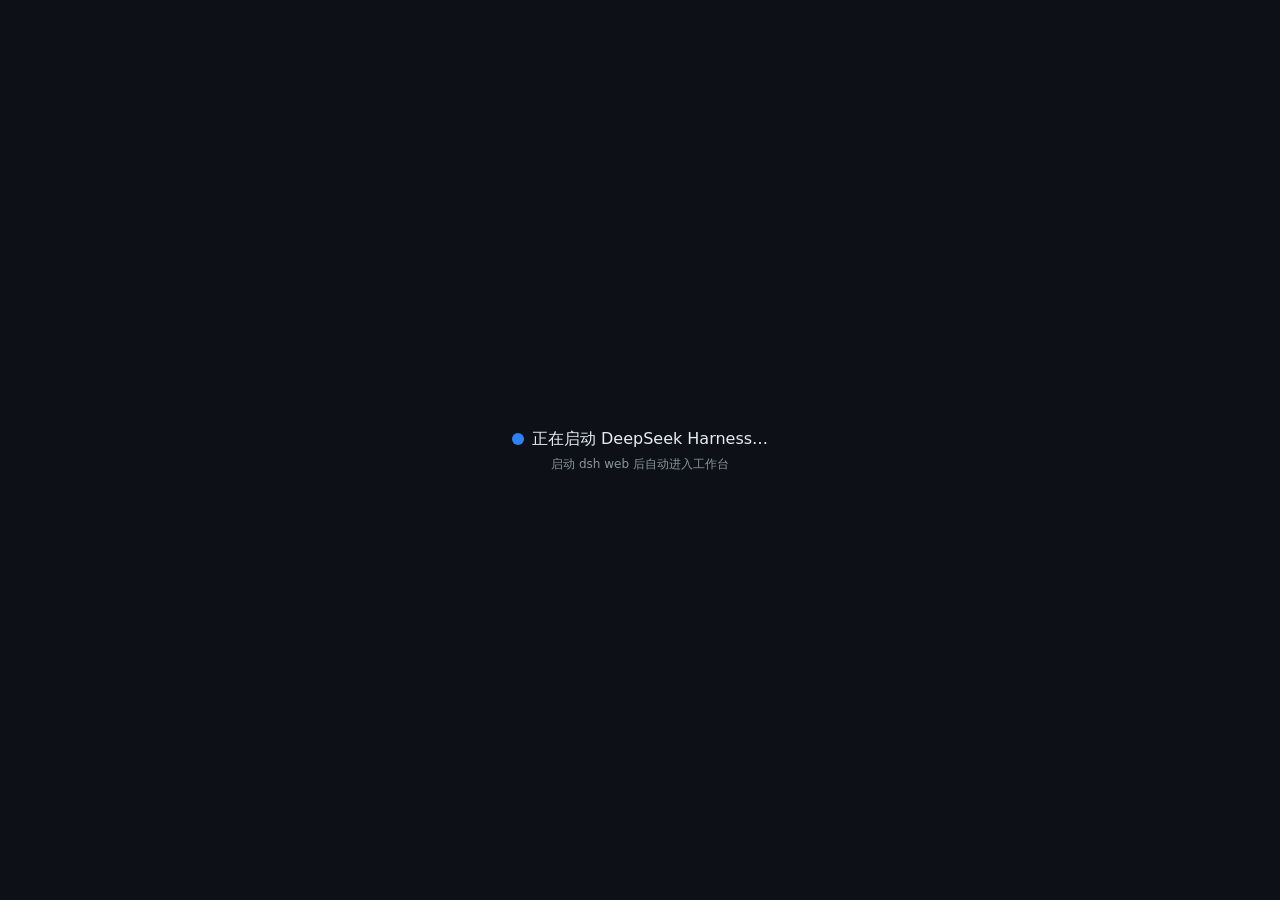
==== apps/desktop/ui/index.html @ 60bbfa70 "Initial commit: DSh Desktop (DeepSeek Harness 桌面端)" ====
<!doctype html>
<html lang="zh-CN">
  <head>
    <meta charset="utf-8" />
    <title>DeepSeek Harness</title>
    <style>
      body {
        margin: 0;
        height: 100vh;
        display: flex;
        align-items: center;
        justify-content: center;
        font-family: -apple-system, system-ui, sans-serif;
        background: #0d1117;
        color: #e6edf3;
      }
      .card {
        text-align: center;
        line-height: 1.8;
      }
      .dot {
        display: inline-block;
        width: 12px;
        height: 12px;
        border-radius: 50%;
        background: #2f81f7;
        animation: pulse 1.2s infinite;
        margin-right: 8px;
        vertical-align: middle;
      }
      @keyframes pulse {
        0%, 100% { opacity: 0.3; }
        50% { opacity: 1; }
      }
    </style>
  </head>
  <body>
    <div class="card">
      <div><span class="dot"></span>正在启动 DeepSeek Harness…</div>
      <div style="font-size: 12px; color: #8b949e;">启动 dsh web 后自动进入工作台</div>
    </div>
  </body>
</html>
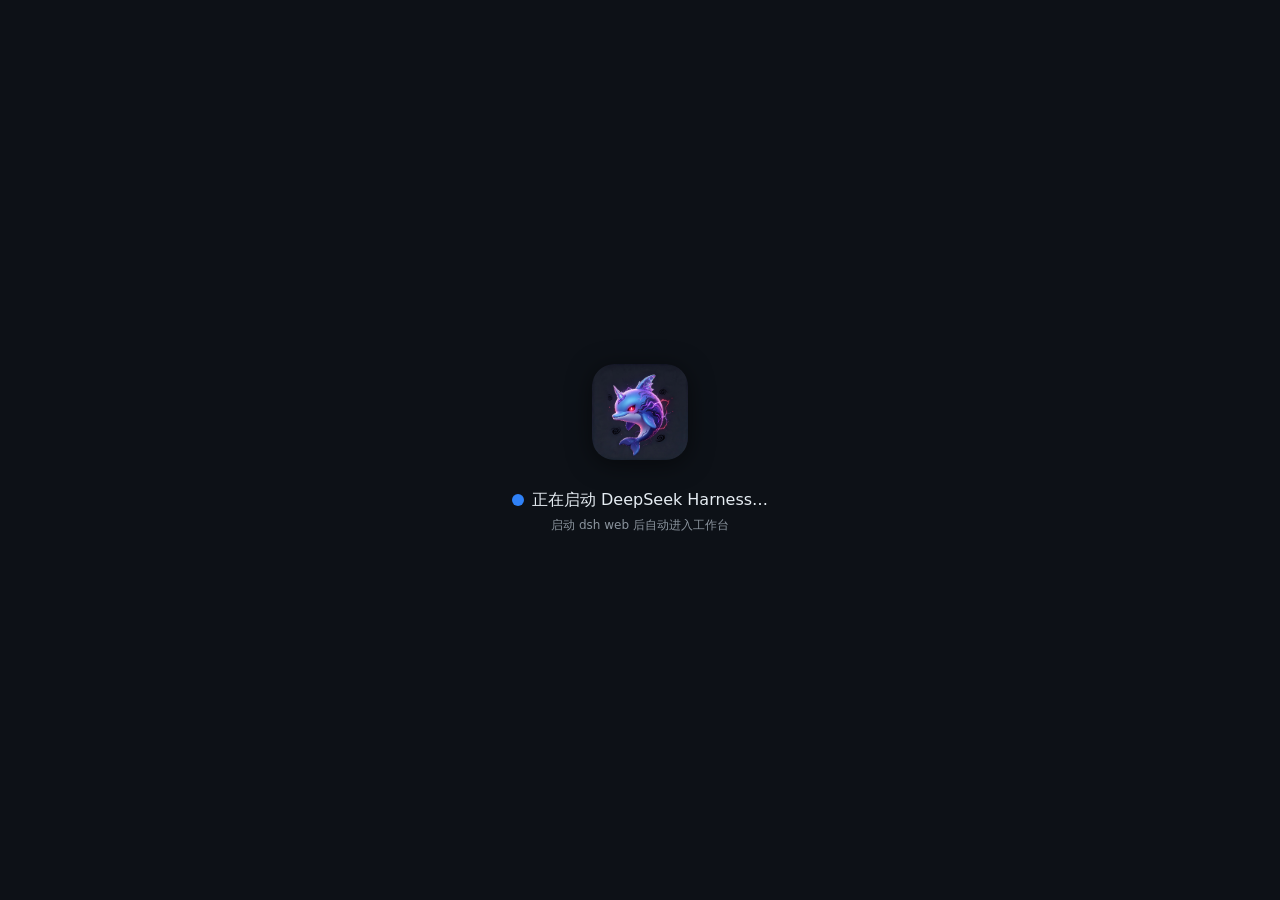
==== commit b357b6a8: "Splash screen: show app icon on startup page, navigate to workbench when dsh ready (no white flash)" ====
--- a/apps/desktop/ui/index.html
+++ b/apps/desktop/ui/index.html
@@ -18,6 +18,13 @@
         text-align: center;
         line-height: 1.8;
       }
+      .icon {
+        width: 96px;
+        height: 96px;
+        border-radius: 22px; /* 圆角，与图标一致 */
+        margin-bottom: 16px;
+        box-shadow: 0 4px 24px rgba(0, 0, 0, 0.5);
+      }
       .dot {
         display: inline-block;
         width: 12px;
@@ -36,6 +43,7 @@
   </head>
   <body>
     <div class="card">
+      <div><img class="icon" src="icon.png" alt="DeepSeek Harness" /></div>
       <div><span class="dot"></span>正在启动 DeepSeek Harness…</div>
       <div style="font-size: 12px; color: #8b949e;">启动 dsh web 后自动进入工作台</div>
     </div>
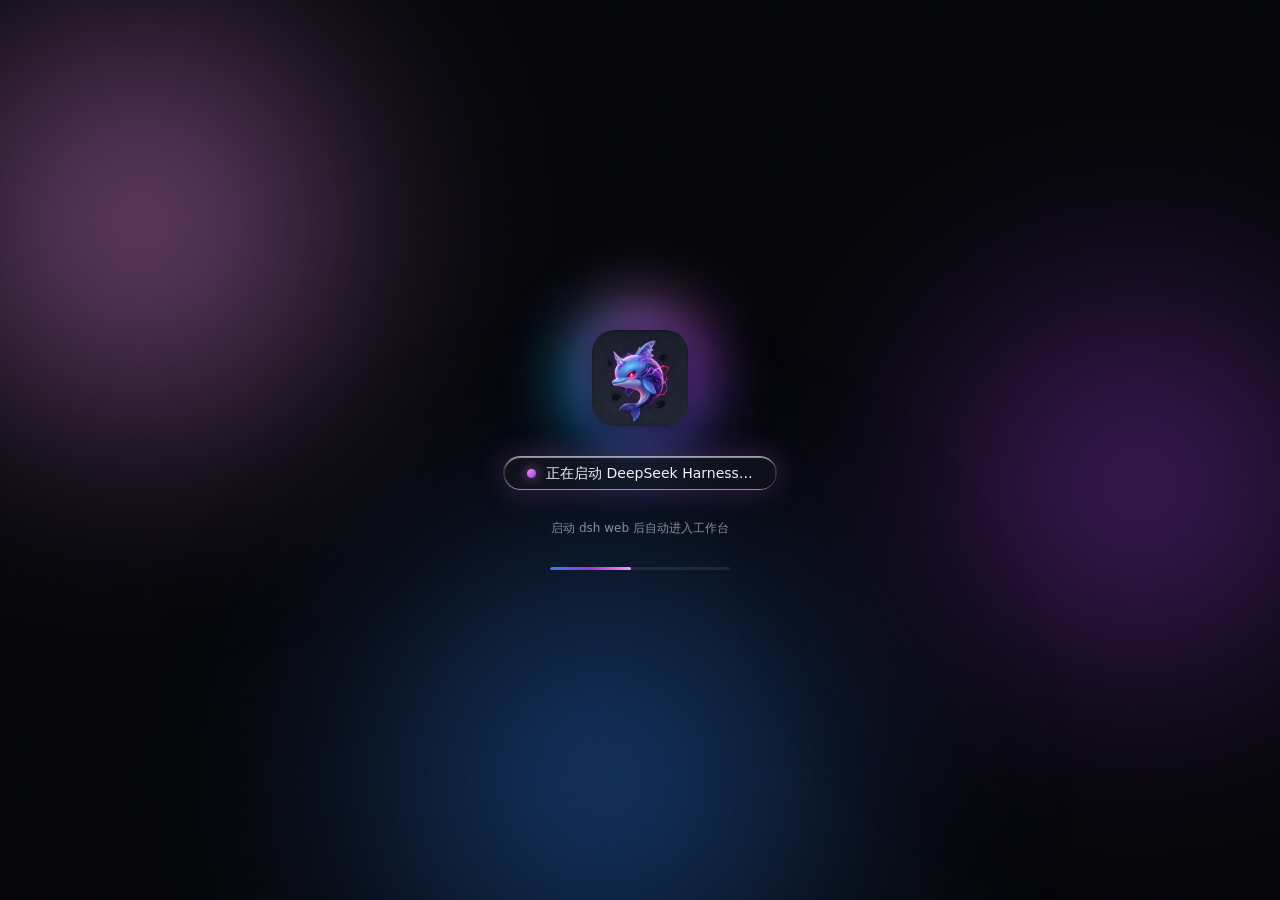
==== commit 22b6a390: "ui: 启动页与 LAN 登录页统一设计语言（紫粉蓝光斑玻璃拟态） 启动页（apps/desktop/ui/index.html）替换为优化版：高饱和漂移光斑 + 动态噪点 + 旋转渐变光晕环 + 玻" ====
--- a/apps/desktop/ui/index.html
+++ b/apps/desktop/ui/index.html
@@ -4,48 +4,209 @@
     <meta charset="utf-8" />
     <title>DeepSeek Harness</title>
     <style>
+      /* ===== 启动页：炫酷高级版（融合模板 05 紫粉光斑 + 03 漂移动画/动态噪点） ===== */
+      * { margin: 0; padding: 0; box-sizing: border-box; }
+
+      html, body { height: 100%; }
+
       body {
-        margin: 0;
-        height: 100vh;
         display: flex;
         align-items: center;
         justify-content: center;
-        font-family: -apple-system, system-ui, sans-serif;
-        background: #0d1117;
-        color: #e6edf3;
-      }
-      .card {
-        text-align: center;
-        line-height: 1.8;
+        font-family: -apple-system, system-ui, 'PingFang SC', 'Microsoft YaHei', sans-serif;
+        background: #05060a;
+        color: #f0f2f7;
+        overflow: hidden;
+      }
+
+      /* ===== 高饱和氛围光斑（05-glassmorphism 参数）+ 漂移动画（03-modern-agency） ===== */
+      .glow {
+        position: fixed;
+        z-index: 0;
+        border-radius: 50%;
+        filter: blur(100px);
+        pointer-events: none;
+        will-change: transform;
+        animation: drift 20s ease-in-out infinite alternate;
+      }
+      .glow--a {
+        width: 46vw; height: 46vw; left: -12vw; top: -8vh;
+        background: radial-gradient(circle, rgba(250, 147, 250, 0.55) 0%, rgba(250, 147, 250, 0) 70%);
+        animation-duration: 18s;
+      }
+      .glow--b {
+        width: 42vw; height: 42vw; right: -10vw; top: 24vh;
+        background: radial-gradient(circle, rgba(152, 58, 214, 0.55) 0%, rgba(152, 58, 214, 0) 70%);
+        animation-duration: 24s;
+        animation-delay: -6s;
+      }
+      .glow--c {
+        width: 50vw; height: 50vw; left: 22vw; bottom: -22vh;
+        background: radial-gradient(circle, rgba(47, 129, 247, 0.5) 0%, rgba(47, 129, 247, 0) 70%);
+        animation-duration: 28s;
+        animation-delay: -12s;
+      }
+      @keyframes drift {
+        from { transform: translate3d(0, 0, 0) scale(1); }
+        to   { transform: translate3d(6vw, -4vh, 0) scale(1.15); }
+      }
+
+      /* ===== 动态噪点（03 手法：overlay 混合 + 位置跳动） ===== */
+      body::after {
+        content: '';
+        position: fixed;
+        inset: 0;
+        z-index: 0;
+        background-image: url("data:image/svg+xml,%3Csvg xmlns='http://www.w3.org/2000/svg' width='160' height='160'%3E%3Cfilter id='n'%3E%3CfeTurbulence type='fractalNoise' baseFrequency='0.8' numOctaves='3' stitchTiles='stitch'/%3E%3C/filter%3E%3Crect width='100%25' height='100%25' filter='url(%23n)'/%3E%3C/svg%3E");
+        opacity: 0.06;
+        mix-blend-mode: overlay;
+        pointer-events: none;
+        animation: grainShift 0.5s steps(4) infinite;
+      }
+      @keyframes grainShift {
+        0%   { background-position: 0 0; }
+        25%  { background-position: -20px 10px; }
+        50%  { background-position: 10px -20px; }
+        75%  { background-position: -10px 20px; }
+        100% { background-position: 0 0; }
+      }
+
+      .center {
+        position: relative;
+        z-index: 1;
+        display: flex;
+        flex-direction: column;
+        align-items: center;
+        gap: 30px;
+      }
+
+      /* 品牌图标 + 紫粉蓝渐变光晕环 */
+      .icon-wrap {
+        position: relative;
+      }
+      .icon-wrap::before {
+        content: '';
+        position: absolute;
+        inset: -28px;
+        border-radius: 50%;
+        background: conic-gradient(from 0deg, #FA93FA, #983AD6, #2f81f7, #00d2ff, #FA93FA);
+        filter: blur(32px);
+        opacity: 0.55;
+        animation: spin 8s linear infinite;
+        z-index: -1;
+      }
+      @keyframes spin {
+        to { transform: rotate(360deg); }
       }
       .icon {
         width: 96px;
         height: 96px;
-        border-radius: 22px; /* 圆角，与图标一致 */
-        margin-bottom: 16px;
-        box-shadow: 0 4px 24px rgba(0, 0, 0, 0.5);
-      }
+        border-radius: 22px;
+        display: block;
+        box-shadow: 0 4px 24px rgba(0, 0, 0, 0.5), 0 0 44px rgba(152, 58, 214, 0.45);
+      }
+
+      /* 玻璃胶囊状态条（05 手法：深色半透明 + blur + 渐变描边） */
+      .pill {
+        position: relative;
+        display: flex;
+        align-items: center;
+        gap: 10px;
+        padding: 10px 24px;
+        border-radius: 9999px;
+        background: rgba(28, 27, 36, 0.45);
+        backdrop-filter: blur(16px);
+        -webkit-backdrop-filter: blur(16px);
+        box-shadow: 0 0 30px rgba(201, 103, 232, 0.25), inset 0 1px 1px rgba(255, 255, 255, 0.15);
+        font-size: 14px;
+        line-height: 1;
+      }
+      .pill::before {
+        content: '';
+        position: absolute;
+        inset: 0;
+        border-radius: inherit;
+        padding: 1.5px;
+        background: linear-gradient(180deg,
+          rgba(255,255,255,0.55) 0%,
+          rgba(255,255,255,0.15) 40%,
+          rgba(255,255,255,0.15) 60%,
+          rgba(255,255,255,0.55) 100%);
+        -webkit-mask: linear-gradient(#fff 0 0) content-box, linear-gradient(#fff 0 0);
+        -webkit-mask-composite: xor;
+                mask: linear-gradient(#fff 0 0) content-box, linear-gradient(#fff 0 0);
+                mask-composite: exclude;
+        pointer-events: none;
+      }
+
+      /* 渐变脉冲点 */
       .dot {
-        display: inline-block;
-        width: 12px;
-        height: 12px;
+        width: 9px;
+        height: 9px;
         border-radius: 50%;
-        background: #2f81f7;
+        background: linear-gradient(135deg, #FA93FA, #983AD6);
+        box-shadow: 0 0 12px rgba(201, 103, 232, 0.9);
         animation: pulse 1.2s infinite;
-        margin-right: 8px;
-        vertical-align: middle;
       }
       @keyframes pulse {
-        0%, 100% { opacity: 0.3; }
-        50% { opacity: 1; }
+        0%, 100% { opacity: 0.35; transform: scale(0.9); }
+        50% { opacity: 1; transform: scale(1.08); }
+      }
+
+      .hint {
+        font-size: 12px;
+        color: rgba(240, 242, 247, 0.55);
+      }
+
+      /* 渐变流光进度条 */
+      .progress {
+        width: 180px;
+        height: 3px;
+        border-radius: 3px;
+        background: rgba(255, 255, 255, 0.08);
+        overflow: hidden;
+      }
+      .progress::after {
+        content: '';
+        display: block;
+        width: 45%;
+        height: 100%;
+        border-radius: 3px;
+        background: linear-gradient(90deg, #2f81f7, #983AD6, #FA93FA);
+        box-shadow: 0 0 12px rgba(152, 58, 214, 0.7);
+        animation: load 1.5s ease-in-out infinite;
+      }
+      @keyframes load {
+        0%   { transform: translateX(-110%); }
+        100% { transform: translateX(330%); }
+      }
+
+      /* 系统开启"减少动态效果"时停用全部动画 */
+      @media (prefers-reduced-motion: reduce) {
+        .glow, .icon-wrap::before, .dot, .progress::after, body::after { animation: none; }
       }
     </style>
   </head>
   <body>
-    <div class="card">
-      <div><img class="icon" src="icon.png" alt="DeepSeek Harness" /></div>
-      <div><span class="dot"></span>正在启动 DeepSeek Harness…</div>
-      <div style="font-size: 12px; color: #8b949e;">启动 dsh web 后自动进入工作台</div>
+    <!-- 高饱和氛围光斑（漂移动画） -->
+    <div class="glow glow--a" aria-hidden="true"></div>
+    <div class="glow glow--b" aria-hidden="true"></div>
+    <div class="glow glow--c" aria-hidden="true"></div>
+
+    <div class="center">
+      <!-- 品牌图标 + 旋转渐变光晕 -->
+      <div class="icon-wrap">
+        <img class="icon" src="icon.png" alt="DeepSeek Harness" />
+      </div>
+
+      <div class="pill" role="status" aria-live="polite">
+        <span class="dot"></span>
+        正在启动 DeepSeek Harness…
+      </div>
+
+      <div class="hint">启动 dsh web 后自动进入工作台</div>
+
+      <div class="progress" aria-hidden="true"></div>
     </div>
   </body>
 </html>
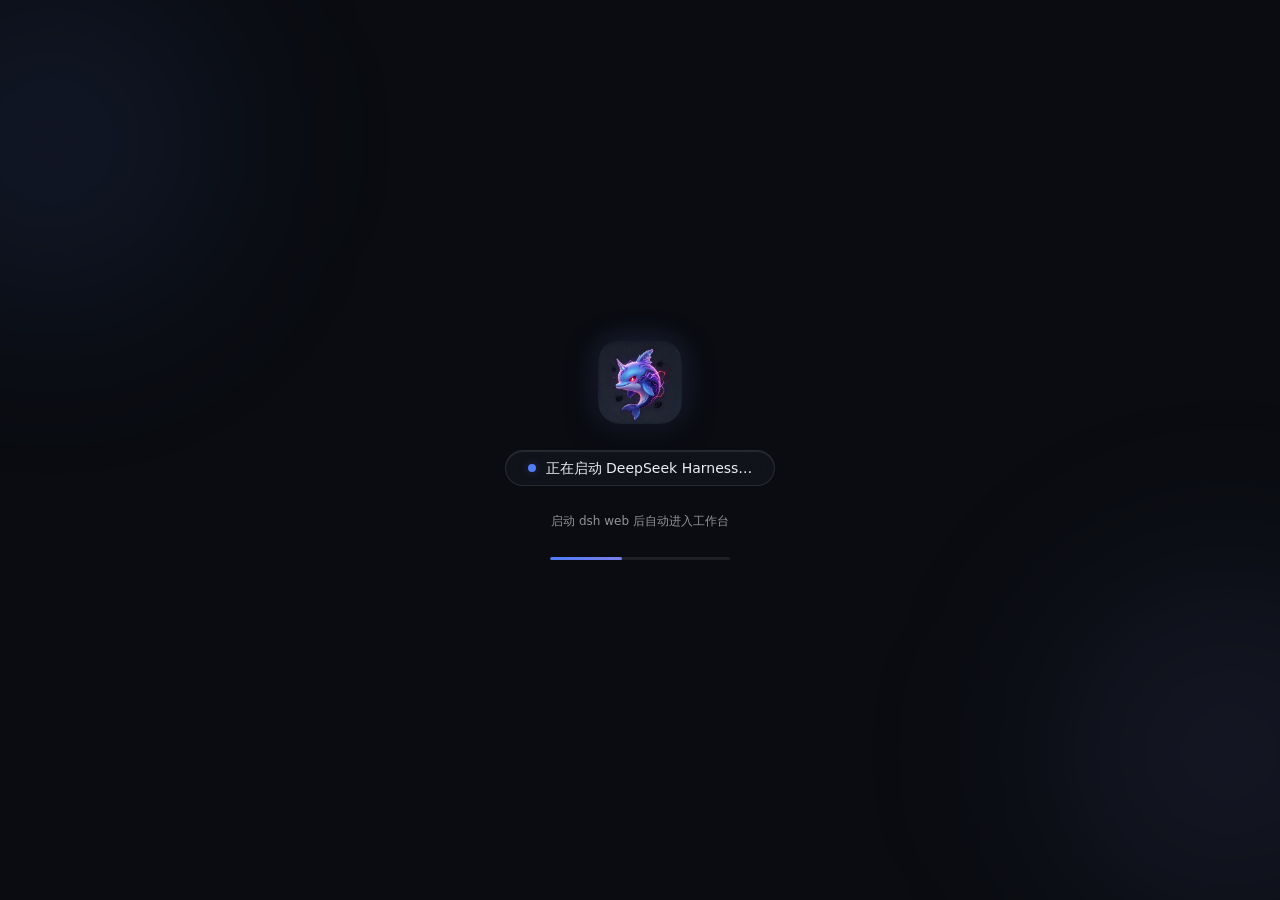
==== commit 21bed033: "feat: P1/P2/P4 — 窗口居中/无边框弹窗、共享设计系统+自绘弹窗、Windows 完整卸载唯一链 - 全窗口 .center()；主窗每次显示居中；lan/plugins/uninsta" ====
--- a/apps/desktop/ui/index.html
+++ b/apps/desktop/ui/index.html
@@ -3,165 +3,48 @@
   <head>
     <meta charset="utf-8" />
     <title>DeepSeek Harness</title>
+    <link rel="stylesheet" href="theme.css" />
     <style>
-      /* ===== 启动页：炫酷高级版（融合模板 05 紫粉光斑 + 03 漂移动画/动态噪点） ===== */
-      * { margin: 0; padding: 0; box-sizing: border-box; }
+      /* 启动页：安静承接（光斑克制、无旋转彩圈），dsh 就绪后立即被导航走 */
+      .center { position: relative; z-index: 1; display: flex; flex-direction: column; align-items: center; gap: 26px; }
 
-      html, body { height: 100%; }
-
-      body {
-        display: flex;
-        align-items: center;
-        justify-content: center;
-        font-family: -apple-system, system-ui, 'PingFang SC', 'Microsoft YaHei', sans-serif;
-        background: #05060a;
-        color: #f0f2f7;
-        overflow: hidden;
+      .icon-wrap { position: relative; }
+      .icon {
+        width: 84px; height: 84px;
+        border-radius: 22px;
+        display: block;
+        box-shadow: 0 6px 30px rgba(0, 0, 0, 0.5), 0 0 30px var(--accent-glow);
       }
 
-      /* ===== 高饱和氛围光斑（05-glassmorphism 参数）+ 漂移动画（03-modern-agency） ===== */
-      .glow {
-        position: fixed;
-        z-index: 0;
-        border-radius: 50%;
-        filter: blur(100px);
-        pointer-events: none;
-        will-change: transform;
-        animation: drift 20s ease-in-out infinite alternate;
-      }
-      .glow--a {
-        width: 46vw; height: 46vw; left: -12vw; top: -8vh;
-        background: radial-gradient(circle, rgba(250, 147, 250, 0.55) 0%, rgba(250, 147, 250, 0) 70%);
-        animation-duration: 18s;
-      }
-      .glow--b {
-        width: 42vw; height: 42vw; right: -10vw; top: 24vh;
-        background: radial-gradient(circle, rgba(152, 58, 214, 0.55) 0%, rgba(152, 58, 214, 0) 70%);
-        animation-duration: 24s;
-        animation-delay: -6s;
-      }
-      .glow--c {
-        width: 50vw; height: 50vw; left: 22vw; bottom: -22vh;
-        background: radial-gradient(circle, rgba(47, 129, 247, 0.5) 0%, rgba(47, 129, 247, 0) 70%);
-        animation-duration: 28s;
-        animation-delay: -12s;
-      }
-      @keyframes drift {
-        from { transform: translate3d(0, 0, 0) scale(1); }
-        to   { transform: translate3d(6vw, -4vh, 0) scale(1.15); }
-      }
-
-      /* ===== 动态噪点（03 手法：overlay 混合 + 位置跳动） ===== */
-      body::after {
-        content: '';
-        position: fixed;
-        inset: 0;
-        z-index: 0;
-        background-image: url("data:image/svg+xml,%3Csvg xmlns='http://www.w3.org/2000/svg' width='160' height='160'%3E%3Cfilter id='n'%3E%3CfeTurbulence type='fractalNoise' baseFrequency='0.8' numOctaves='3' stitchTiles='stitch'/%3E%3C/filter%3E%3Crect width='100%25' height='100%25' filter='url(%23n)'/%3E%3C/svg%3E");
-        opacity: 0.06;
-        mix-blend-mode: overlay;
-        pointer-events: none;
-        animation: grainShift 0.5s steps(4) infinite;
-      }
-      @keyframes grainShift {
-        0%   { background-position: 0 0; }
-        25%  { background-position: -20px 10px; }
-        50%  { background-position: 10px -20px; }
-        75%  { background-position: -10px 20px; }
-        100% { background-position: 0 0; }
-      }
-
-      .center {
-        position: relative;
-        z-index: 1;
-        display: flex;
-        flex-direction: column;
-        align-items: center;
-        gap: 30px;
-      }
-
-      /* 品牌图标 + 紫粉蓝渐变光晕环 */
-      .icon-wrap {
-        position: relative;
-      }
-      .icon-wrap::before {
-        content: '';
-        position: absolute;
-        inset: -28px;
-        border-radius: 50%;
-        background: conic-gradient(from 0deg, #FA93FA, #983AD6, #2f81f7, #00d2ff, #FA93FA);
-        filter: blur(32px);
-        opacity: 0.55;
-        animation: spin 8s linear infinite;
-        z-index: -1;
-      }
-      @keyframes spin {
-        to { transform: rotate(360deg); }
-      }
-      .icon {
-        width: 96px;
-        height: 96px;
-        border-radius: 22px;
-        display: block;
-        box-shadow: 0 4px 24px rgba(0, 0, 0, 0.5), 0 0 44px rgba(152, 58, 214, 0.45);
-      }
-
-      /* 玻璃胶囊状态条（05 手法：深色半透明 + blur + 渐变描边） */
       .pill {
         position: relative;
         display: flex;
         align-items: center;
         gap: 10px;
-        padding: 10px 24px;
+        padding: 10px 22px;
         border-radius: 9999px;
-        background: rgba(28, 27, 36, 0.45);
+        background: rgba(24, 27, 36, 0.5);
         backdrop-filter: blur(16px);
         -webkit-backdrop-filter: blur(16px);
-        box-shadow: 0 0 30px rgba(201, 103, 232, 0.25), inset 0 1px 1px rgba(255, 255, 255, 0.15);
         font-size: 14px;
         line-height: 1;
+        box-shadow: inset 0 1px 1px rgba(255, 255, 255, 0.10);
+        border: 1px solid var(--card-border);
       }
-      .pill::before {
-        content: '';
-        position: absolute;
-        inset: 0;
-        border-radius: inherit;
-        padding: 1.5px;
-        background: linear-gradient(180deg,
-          rgba(255,255,255,0.55) 0%,
-          rgba(255,255,255,0.15) 40%,
-          rgba(255,255,255,0.15) 60%,
-          rgba(255,255,255,0.55) 100%);
-        -webkit-mask: linear-gradient(#fff 0 0) content-box, linear-gradient(#fff 0 0);
-        -webkit-mask-composite: xor;
-                mask: linear-gradient(#fff 0 0) content-box, linear-gradient(#fff 0 0);
-                mask-composite: exclude;
-        pointer-events: none;
-      }
-
-      /* 渐变脉冲点 */
       .dot {
-        width: 9px;
-        height: 9px;
+        width: 8px; height: 8px;
         border-radius: 50%;
-        background: linear-gradient(135deg, #FA93FA, #983AD6);
-        box-shadow: 0 0 12px rgba(201, 103, 232, 0.9);
-        animation: pulse 1.2s infinite;
+        background: var(--accent-2);
+        box-shadow: 0 0 10px var(--accent-glow);
+        animation: pulse 1.4s ease-in-out infinite;
       }
       @keyframes pulse {
         0%, 100% { opacity: 0.35; transform: scale(0.9); }
-        50% { opacity: 1; transform: scale(1.08); }
+        50% { opacity: 1; transform: scale(1.06); }
       }
 
-      .hint {
-        font-size: 12px;
-        color: rgba(240, 242, 247, 0.55);
-      }
-
-      /* 渐变流光进度条 */
       .progress {
-        width: 180px;
-        height: 3px;
+        width: 180px; height: 3px;
         border-radius: 3px;
         background: rgba(255, 255, 255, 0.08);
         overflow: hidden;
@@ -169,43 +52,31 @@
       .progress::after {
         content: '';
         display: block;
-        width: 45%;
+        width: 40%;
         height: 100%;
         border-radius: 3px;
-        background: linear-gradient(90deg, #2f81f7, #983AD6, #FA93FA);
-        box-shadow: 0 0 12px rgba(152, 58, 214, 0.7);
-        animation: load 1.5s ease-in-out infinite;
+        background: linear-gradient(90deg, var(--accent-2), var(--accent));
+        animation: load 1.8s ease-in-out infinite;
       }
       @keyframes load {
         0%   { transform: translateX(-110%); }
         100% { transform: translateX(330%); }
       }
-
-      /* 系统开启"减少动态效果"时停用全部动画 */
-      @media (prefers-reduced-motion: reduce) {
-        .glow, .icon-wrap::before, .dot, .progress::after, body::after { animation: none; }
-      }
     </style>
   </head>
   <body>
-    <!-- 高饱和氛围光斑（漂移动画） -->
     <div class="glow glow--a" aria-hidden="true"></div>
     <div class="glow glow--b" aria-hidden="true"></div>
-    <div class="glow glow--c" aria-hidden="true"></div>
 
     <div class="center">
-      <!-- 品牌图标 + 旋转渐变光晕 -->
       <div class="icon-wrap">
         <img class="icon" src="icon.png" alt="DeepSeek Harness" />
       </div>
-
       <div class="pill" role="status" aria-live="polite">
         <span class="dot"></span>
         正在启动 DeepSeek Harness…
       </div>
-
       <div class="hint">启动 dsh web 后自动进入工作台</div>
-
       <div class="progress" aria-hidden="true"></div>
     </div>
   </body>
--- a/apps/desktop/ui/theme.css
+++ b/apps/desktop/ui/theme.css
@@ -0,0 +1,210 @@
+/* =============================================================================
+ * DSh Desktop — 共享设计系统（壳/弹窗统一 token）
+ * 原则：安静承接 dsh 工作台，不自成一派；深色为主、跟随系统深浅可扩展；
+ *       光斑克制、动画可关（prefers-reduced-motion）。四个页面共用本文件。
+ * ========================================================================= */
+
+/* ---- 设计 token（深色默认） ---- */
+:root {
+  /* 背景与表面 */
+  --bg: #0a0c11;                     /* 页面底色（近黑、带冷调） */
+  --bg-soft: #10131a;                /* 输入/输出区底 */
+  --card-bg: rgba(24, 27, 36, 0.62); /* 玻璃卡片底 */
+  --card-border: rgba(255, 255, 255, 0.10);
+
+  /* 文字与弱化 */
+  --text: #eceef3;
+  --text-dim: rgba(236, 238, 243, 0.6);
+  --text-faint: rgba(236, 238, 243, 0.42);
+
+  /* 品牌/动作色：克制的冷紫蓝，避免粉紫光斑喧宾夺主 */
+  --accent: #7b7fe8;
+  --accent-2: #4f7cf7;
+  --accent-glow: rgba(123, 127, 232, 0.28);
+  --ok: #3fb950;
+  --err: #f85149;
+  --err-soft: rgba(248, 81, 73, 0.14);
+  --warn: #d29922;
+
+  /* 圆角与阴影 */
+  --r-lg: 18px;
+  --r-md: 12px;
+  --r-sm: 8px;
+  --shadow-card: 0 20px 60px rgba(0, 0, 0, 0.5);
+  --ring: 0 0 0 3px rgba(123, 127, 232, 0.22);
+
+  /* 字体：Windows 优先 Segoe UI（观感更佳），中文兜底 */
+  --font: "Segoe UI", -apple-system, system-ui, "PingFang SC",
+          "Microsoft YaHei", "Noto Sans SC", sans-serif;
+  --font-mono: ui-monospace, "SF Mono", SFMono-Regular, Menlo, Consolas,
+               "Cascadia Mono", monospace;
+}
+
+/* ---- 基础重置（各页 body 复用） ---- */
+* { margin: 0; padding: 0; box-sizing: border-box; }
+html, body { height: 100%; }
+body {
+  font-family: var(--font);
+  background: var(--bg);
+  color: var(--text);
+  overflow: hidden;
+  display: flex;
+  align-items: center;
+  justify-content: center;
+  -webkit-font-smoothing: antialiased;
+}
+
+/* ---- 氛围光斑（克制版：低透明度、慢速、可关） ---- */
+.glow { position: fixed; z-index: 0; border-radius: 50%; filter: blur(90px); pointer-events: none; }
+.glow--a {
+  width: 36vw; height: 36vw; left: -14vw; top: -10vh;
+  background: radial-gradient(circle, rgba(79, 124, 247, 0.16) 0%, rgba(79, 124, 247, 0) 70%);
+  animation: drift 30s ease-in-out infinite alternate;
+}
+.glow--b {
+  width: 40vw; height: 40vw; right: -16vw; bottom: -12vh;
+  background: radial-gradient(circle, rgba(123, 127, 232, 0.14) 0%, rgba(123, 127, 232, 0) 70%);
+  animation: drift 40s ease-in-out infinite alternate;
+  animation-delay: -12s;
+}
+@keyframes drift {
+  from { transform: translate3d(0, 0, 0) scale(1); }
+  to   { transform: translate3d(4vw, -3vh, 0) scale(1.08); }
+}
+
+/* ---- 玻璃卡片（四页共用） ---- */
+.card {
+  position: relative;
+  z-index: 1;
+  width: min(440px, 94vw);
+  display: flex;
+  flex-direction: column;
+  gap: 14px;
+  padding: 24px 26px 20px;
+  border-radius: var(--r-lg);
+  background: var(--card-bg);
+  backdrop-filter: blur(22px);
+  -webkit-backdrop-filter: blur(22px);
+  box-shadow: var(--shadow-card);
+}
+.card::before {
+  content: '';
+  position: absolute;
+  inset: 0;
+  border-radius: inherit;
+  padding: 1.5px;
+  background: linear-gradient(180deg,
+    rgba(255, 255, 255, 0.42) 0%, rgba(255, 255, 255, 0.12) 40%,
+    rgba(255, 255, 255, 0.12) 60%, rgba(255, 255, 255, 0.38) 100%);
+  -webkit-mask: linear-gradient(#fff 0 0) content-box, linear-gradient(#fff 0 0);
+  -webkit-mask-composite: xor;
+          mask: linear-gradient(#fff 0 0) content-box, linear-gradient(#fff 0 0);
+          mask-composite: exclude;
+  pointer-events: none;
+}
+
+/* ---- 卡片头部：图标 + 标题 ---- */
+.head { display: flex; align-items: center; gap: 14px; }
+.head-text h1 { font-size: 16px; font-weight: 600; }
+.head-text p { font-size: 12px; color: var(--text-dim); line-height: 1.6; margin-top: 3px; }
+.icon-badge {
+  flex: none;
+  width: 46px; height: 46px;
+  border-radius: 14px;
+  display: flex;
+  align-items: center;
+  justify-content: center;
+  background: linear-gradient(180deg, rgba(79, 124, 247, 0.18), rgba(123, 127, 232, 0.10));
+  border: 1px solid rgba(255, 255, 255, 0.12);
+  box-shadow: inset 0 1px 1px rgba(255, 255, 255, 0.12);
+}
+
+/* ---- 主按钮 / 次按钮 ---- */
+button {
+  position: relative;
+  padding: 9px 16px;
+  border-radius: var(--r-sm);
+  border: none;
+  background: linear-gradient(180deg, rgba(79, 124, 247, 0.18), rgba(123, 127, 232, 0.10));
+  color: var(--text);
+  font-size: 13px;
+  font-weight: 500;
+  font-family: inherit;
+  cursor: pointer;
+  box-shadow: inset 0 1px 1px rgba(255, 255, 255, 0.12);
+  transition: background 0.2s ease, box-shadow 0.2s ease, transform 0.15s ease, opacity 0.2s ease;
+}
+button:hover {
+  background: linear-gradient(180deg, rgba(79, 124, 247, 0.28), rgba(123, 127, 232, 0.16));
+  box-shadow: inset 0 1px 1px rgba(255, 255, 255, 0.16), 0 0 18px var(--accent-glow);
+}
+button:active { transform: scale(0.98); }
+button:disabled { opacity: 0.45; cursor: default; transform: none; box-shadow: none; }
+button.ghost {
+  background: transparent;
+  border: 1px solid rgba(255, 255, 255, 0.14);
+  box-shadow: none;
+}
+button.ghost:hover { background: rgba(255, 255, 255, 0.06); box-shadow: none; }
+button.danger {
+  background: linear-gradient(180deg, rgba(248, 81, 73, 0.18), rgba(248, 81, 73, 0.08));
+}
+button.danger:hover {
+  background: linear-gradient(180deg, rgba(248, 81, 73, 0.30), rgba(248, 81, 73, 0.14));
+  box-shadow: inset 0 1px 1px rgba(255, 255, 255, 0.12), 0 0 18px rgba(248, 81, 73, 0.25);
+}
+
+/* ---- 输入框 ---- */
+input[type="text"] {
+  flex: 1; min-width: 0;
+  padding: 9px 12px;
+  border-radius: var(--r-sm);
+  border: 1px solid rgba(255, 255, 255, 0.14);
+  background: rgba(255, 255, 255, 0.05);
+  color: var(--text);
+  font-size: 13px;
+  font-family: inherit;
+  outline: none;
+  transition: border-color 0.2s ease, box-shadow 0.2s ease;
+}
+input[type="text"]::placeholder { color: var(--text-faint); }
+input[type="text"]:focus {
+  border-color: rgba(123, 127, 232, 0.65);
+  box-shadow: var(--ring);
+}
+input[type="text"]:disabled { opacity: 0.55; }
+
+/* ---- 状态行 ---- */
+.status { font-size: 12px; min-height: 16px; line-height: 1.5; }
+.status.ok  { color: var(--ok); }
+.status.err { color: var(--err); }
+.status.run { color: var(--text-dim); }
+
+/* ---- 弱化说明 ---- */
+.hint, .sub { font-size: 12px; color: var(--text-dim); line-height: 1.6; }
+
+/* ---- 入场上浮动画 ---- */
+.anim { opacity: 0; animation: fadeUp 0.4s cubic-bezier(0.16, 1, 0.3, 1) forwards; }
+.anim--d1 { animation-delay: 0.05s; }
+.anim--d2 { animation-delay: 0.1s; }
+@keyframes fadeUp {
+  from { opacity: 0; transform: translateY(10px); }
+  to   { opacity: 1; transform: translateY(0); }
+}
+
+/* ---- 减少动态效果：关掉全部动画 ---- */
+@media (prefers-reduced-motion: reduce) {
+  .glow, .anim, .spinner, .icon-wrap::before, .dot, .progress::after { animation: none; opacity: 1; }
+}
+
+/* ---- 滚动条（WebView2/WKWebView 深色一致） ---- */
+::-webkit-scrollbar { width: 10px; height: 10px; }
+::-webkit-scrollbar-thumb { background: rgba(255, 255, 255, 0.16); border-radius: 6px; }
+::-webkit-scrollbar-thumb:hover { background: rgba(255, 255, 255, 0.26); }
+::-webkit-scrollbar-track { background: transparent; }
+
+/* ---- 跟随系统浅色模式（可选开启；默认深色壳，保持与暗色标题栏一致） ---- */
+@media (prefers-color-scheme: light) {
+  /* 壳层刻意保持深色（与暗色原生标题栏一致）；如未来标题栏跟随系统浅色，
+     再放开下面的浅色 token 覆盖。 */
+}
